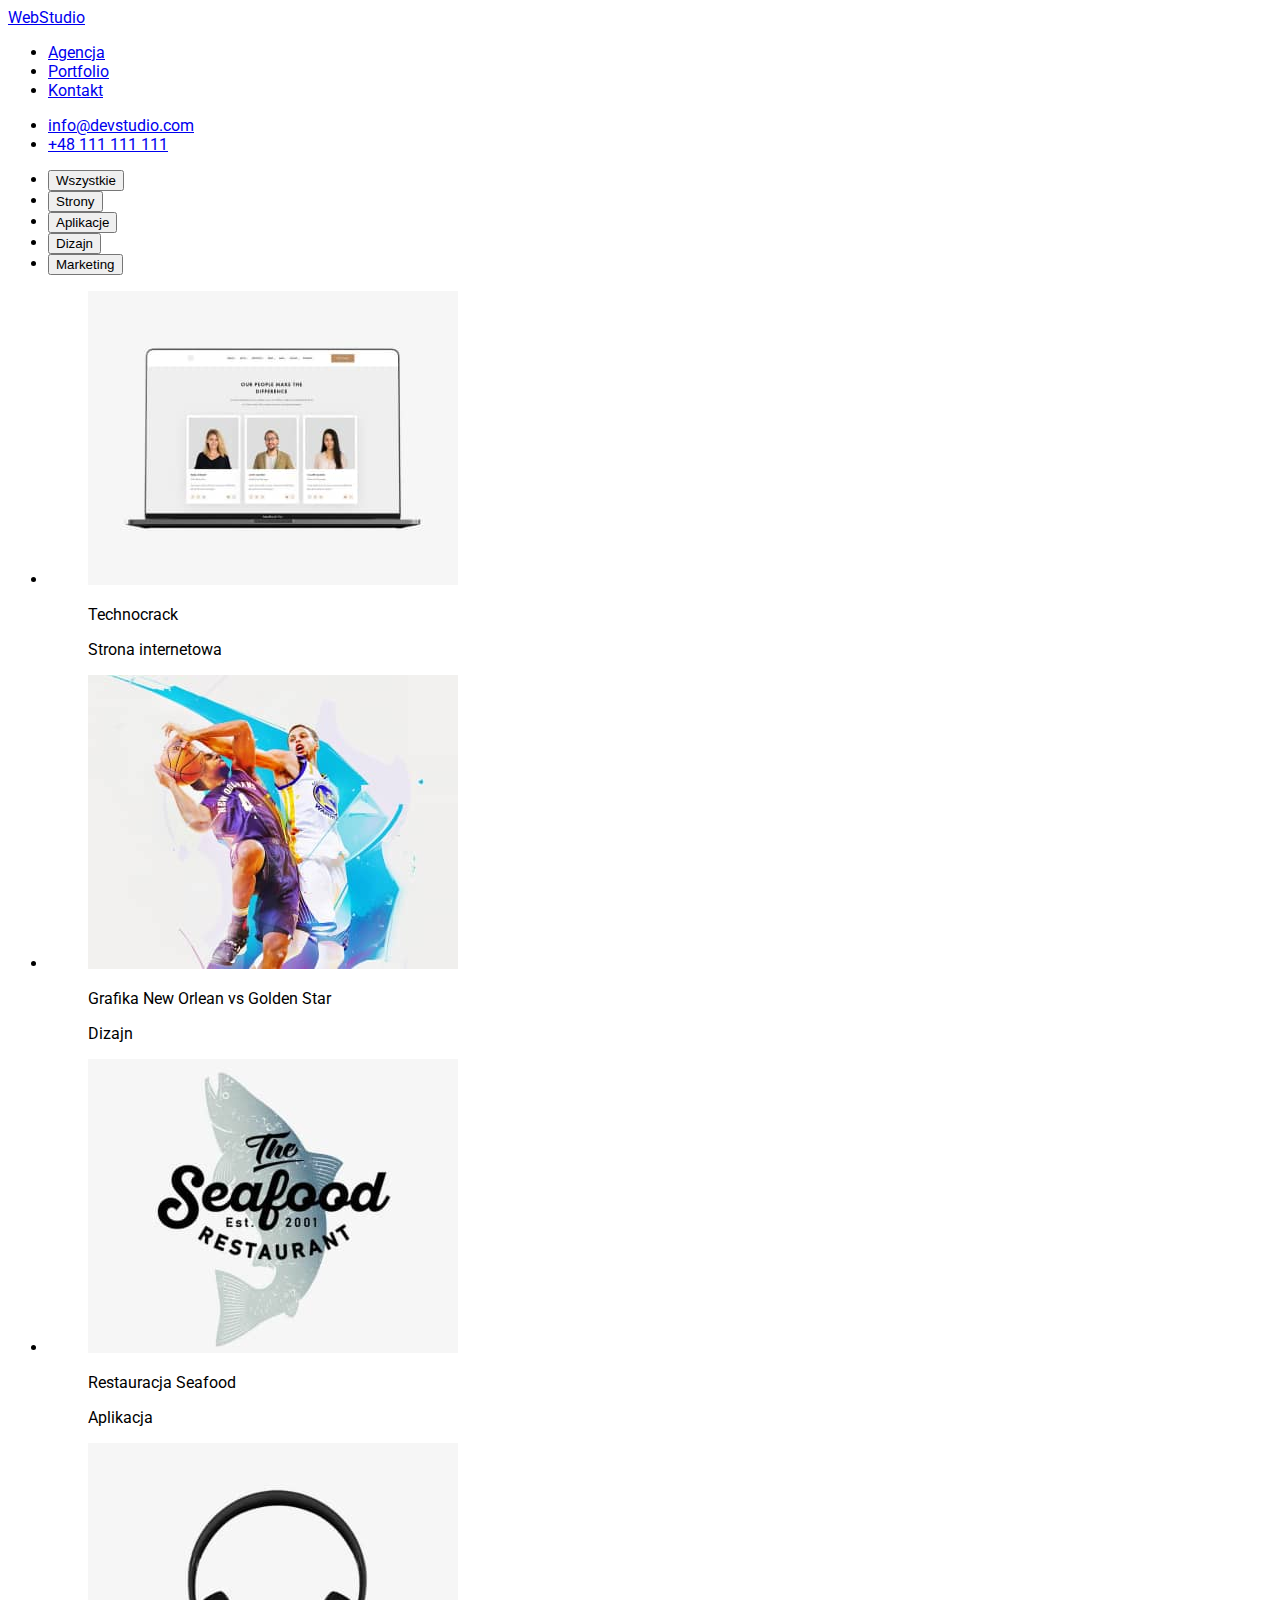
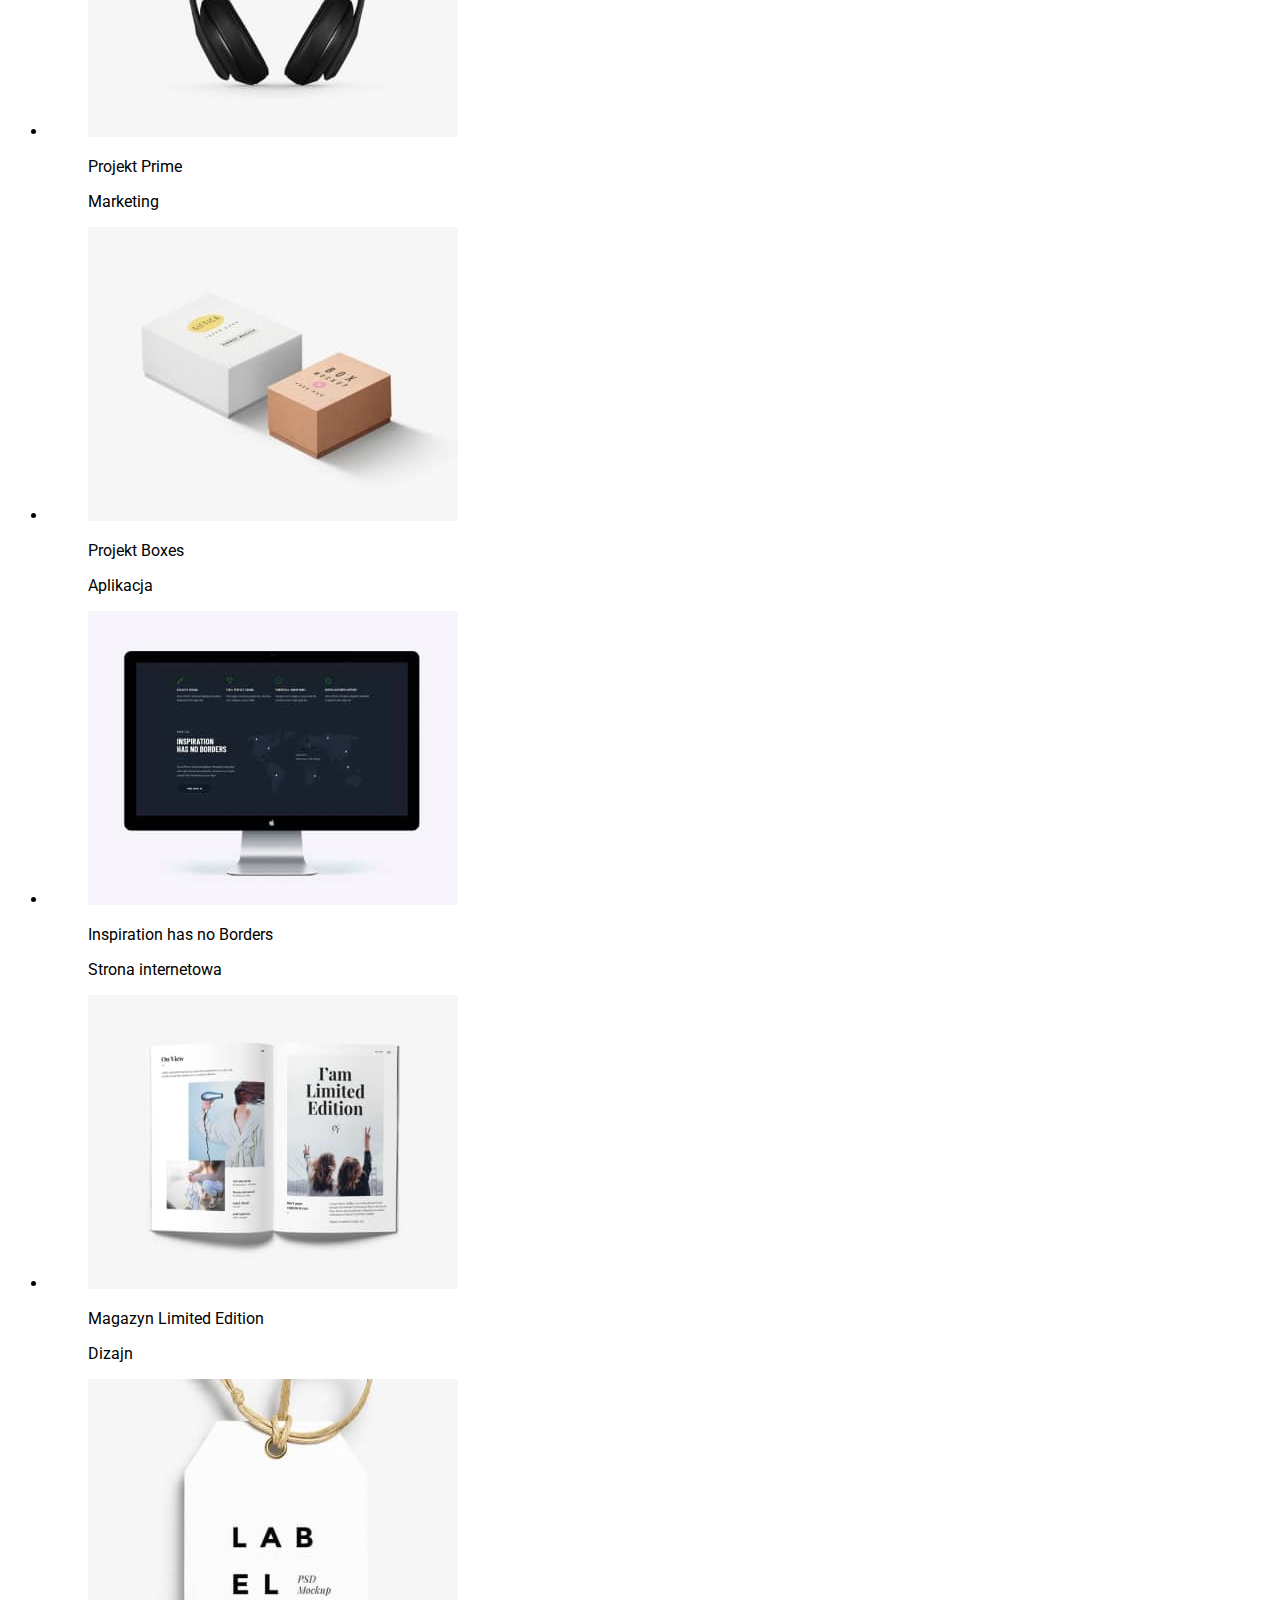
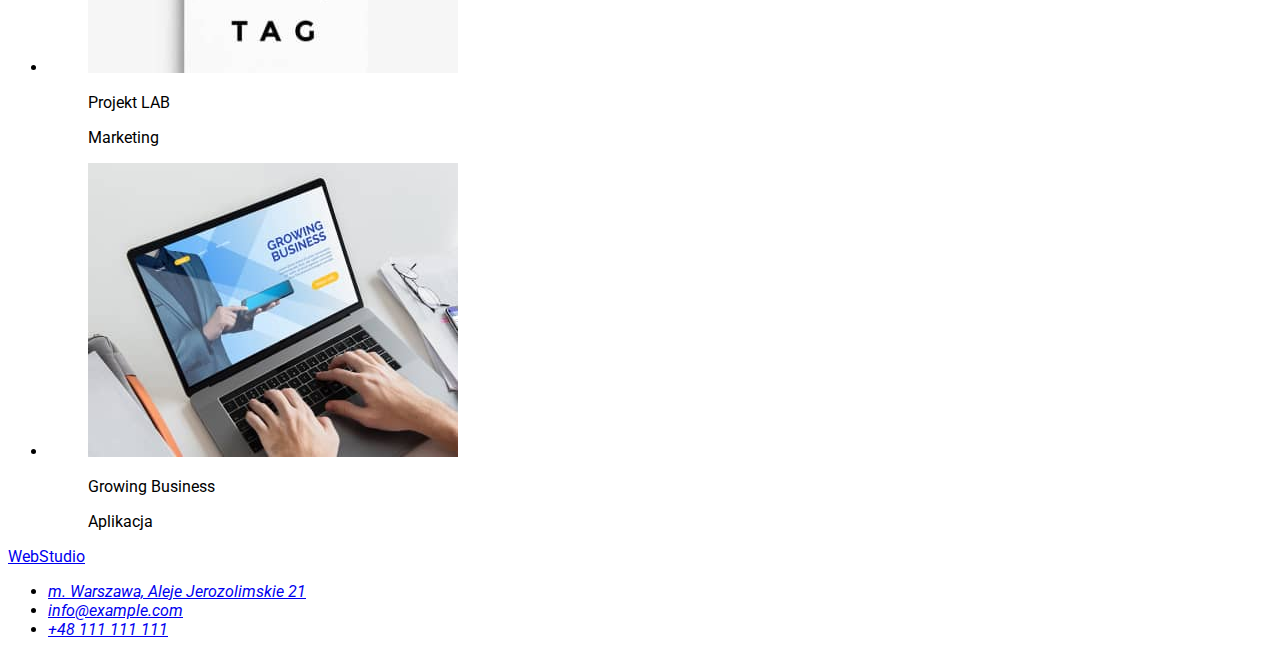
==== portfolio.html @ c9e055f7 "added captions for images" ====
<!DOCTYPE html>
<html lang="pl">
  <head>
    <meta charset="UTF-8" />
    <meta http-equiv="X-UA-Compatible" content="IE=edge" />
    <meta name="viewport" content="width=device-width, initial-scale=1.0" />
    <link
      href="https://fonts.googleapis.com/css2?family=Raleway:wght@700&family=Roboto:wght@400;500;700;900&display=swap"
      rel="stylesheet"
    />
    <style>
      body {
        font-family: "Roboto", sans-serif;
      }
    </style>
    <title>Portfolio</title>
    <link rel="stylesheet" href="/css/styles.css" />
  </head>

  <body>
    <header>
      <a href="./index.html"><span>Web</span>Studio</a>
      <nav>
        <ul>
          <li><a href="./index.html">Agencja</a></li>
          <li><a href="./portfolio.html">Portfolio</a></li>
          <li><a href="#">Kontakt</a></li>
        </ul>
      </nav>
      <ul>
        <li><a href="mailto:info@devstudio.com">info@devstudio.com</a></li>
        <li><a href="tel:+48111111111">+48 111 111 111</a></li>
      </ul>
    </header>

    <main>
      <div>
        <ul>
          <li><button type="button">Wszystkie</button></li>
          <li><button type="button">Strony</button></li>
          <li><button type="button">Aplikacje</button></li>
          <li><button type="button">Dizajn</button></li>
          <li><button type="button">Marketing</button></li>
        </ul>
      </div>
      <div>
        <ul>
          <li>
            <figure>
              <img
                src="/images/project1.jpg"
                alt="Ekran laptopa z trojgiem ludzi"
                width="370"
                height="294"
              />
              <figcaption>
                <p>Technocrack</p>
                <p>Strona internetowa</p>
              </figcaption>
            </figure>
          </li>
          <li>
            <figure>
              <img
                src="/images/project2.jpg"
                alt="Dwaj koszykarze podczas gry"
                width="370"
                height="294"
              />
              <figcaption>
                <p>Grafika New Orlean vs Golden Star</p>
                <p></p>
                <p>Dizajn</p>
              </figcaption>
            </figure>
          </li>
          <li>
            <figure>
              <img
                src="/images/project3.jpg"
                alt="Logo restauracji Seafood"
                width="370"
                height="294"
              />
              <figcaption>
                <p>Restauracja Seafood</p>
                <p>Aplikacja</p>
              </figcaption>
            </figure>
          </li>
          <li>
            <figure>
              <img
                src="/images/project4.jpg"
                alt="Słuchawki"
                width="370"
                height="294"
              />
              <figcaption>
                <p>Projekt Prime</p>
                <p>Marketing</p>
              </figcaption>
            </figure>
          </li>
          <li>
            <figure>
              <img
                src="/images/project5.jpg"
                alt="Dwa róźne pudełka obok siebie"
                width="370"
                height="294"
              />
              <figcaption>
                <p>Projekt Boxes</p>
                <p>Aplikacja</p>
              </figcaption>
            </figure>
          </li>
          <li>
            <figure>
              <img
                src="/images/project6.jpg"
                alt="Ekran komputera z obrazem świata"
                width="370"
                height="294"
              />
              <figcaption>
                <p>Inspiration has no Borders</p>
                <p>Strona internetowa</p>
              </figcaption>
            </figure>
          </li>
          <li>
            <figure>
              <img
                src="/images/project7.jpg"
                alt="Otwarty miesiecznik Limited Edition"
                width="370"
                height="294"
              />
              <figcaption>
                <p>Magazyn Limited Edition</p>
                <p>Dizajn</p>
              </figcaption>
            </figure>
          </li>
          <li>
            <figure>
              <img
                src="/images/project8.jpg"
                alt="Zawieszka Project Lab"
                width="370"
                height="294"
              />
              <figcaption>
                <p>Projekt LAB</p>
                <p>Marketing</p>
              </figcaption>
            </figure>
          </li>
          <li>
            <figure>
              <img
                src="/images/project9.jpg"
                alt="Ręce piszące na klawiaturze laptopa"
                width="370"
                height="294"
              />
              <figcaption>
                <p>Growing Business</p>
                <p>Aplikacja</p>
              </figcaption>
            </figure>
          </li>
        </ul>
      </div>
    </main>

    <footer>
      <a href="./index.html"><span>Web</span>Studio</a>
      <address>
        <ul>
          <li>
            <a href="https://goo.gl/maps/q3WPrfQFME7vEifA9"
              >m. Warszawa, Aleje Jerozolimskie 21</a
            >
          </li>
          <li><a href="mailto:info@example.com">info@example.com</a></li>
          <li><a href="tel:+48111111111">+48 111 111 111</a></li>
        </ul>
      </address>
    </footer>
  </body>
</html>
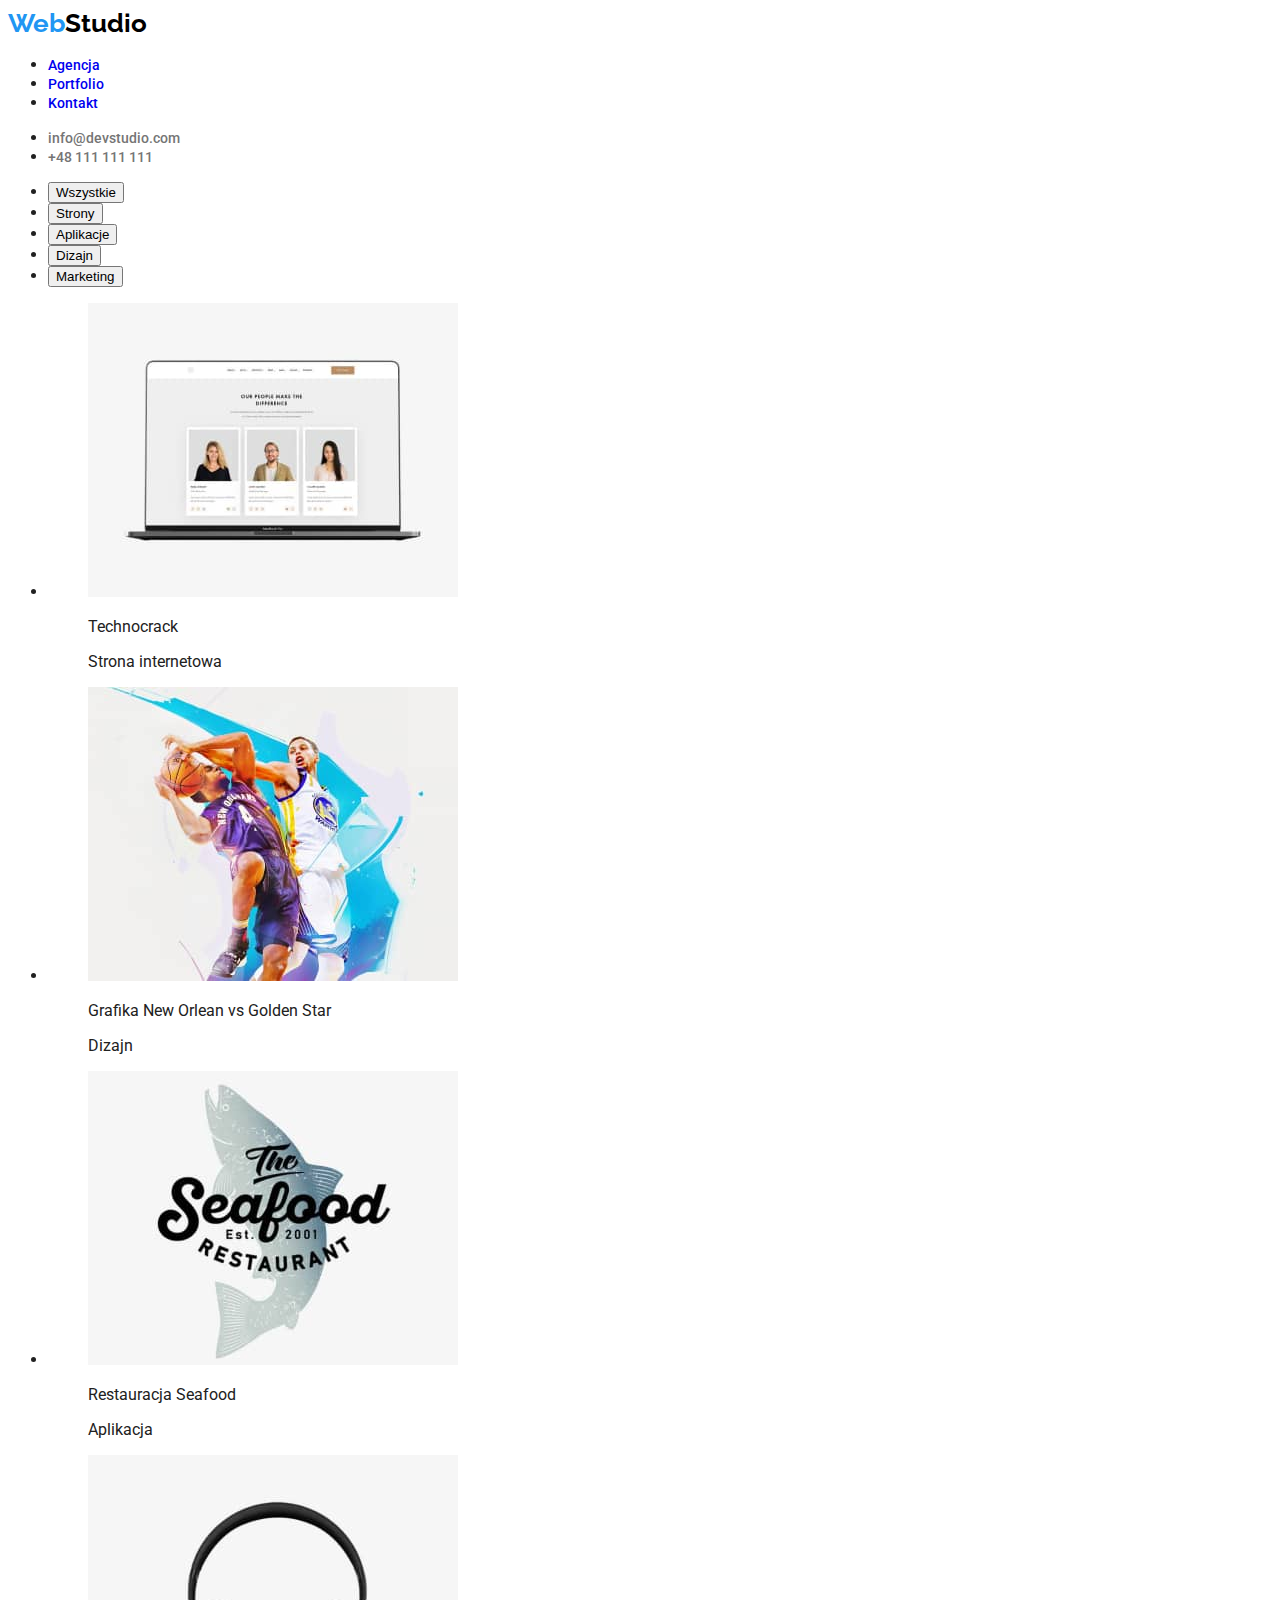
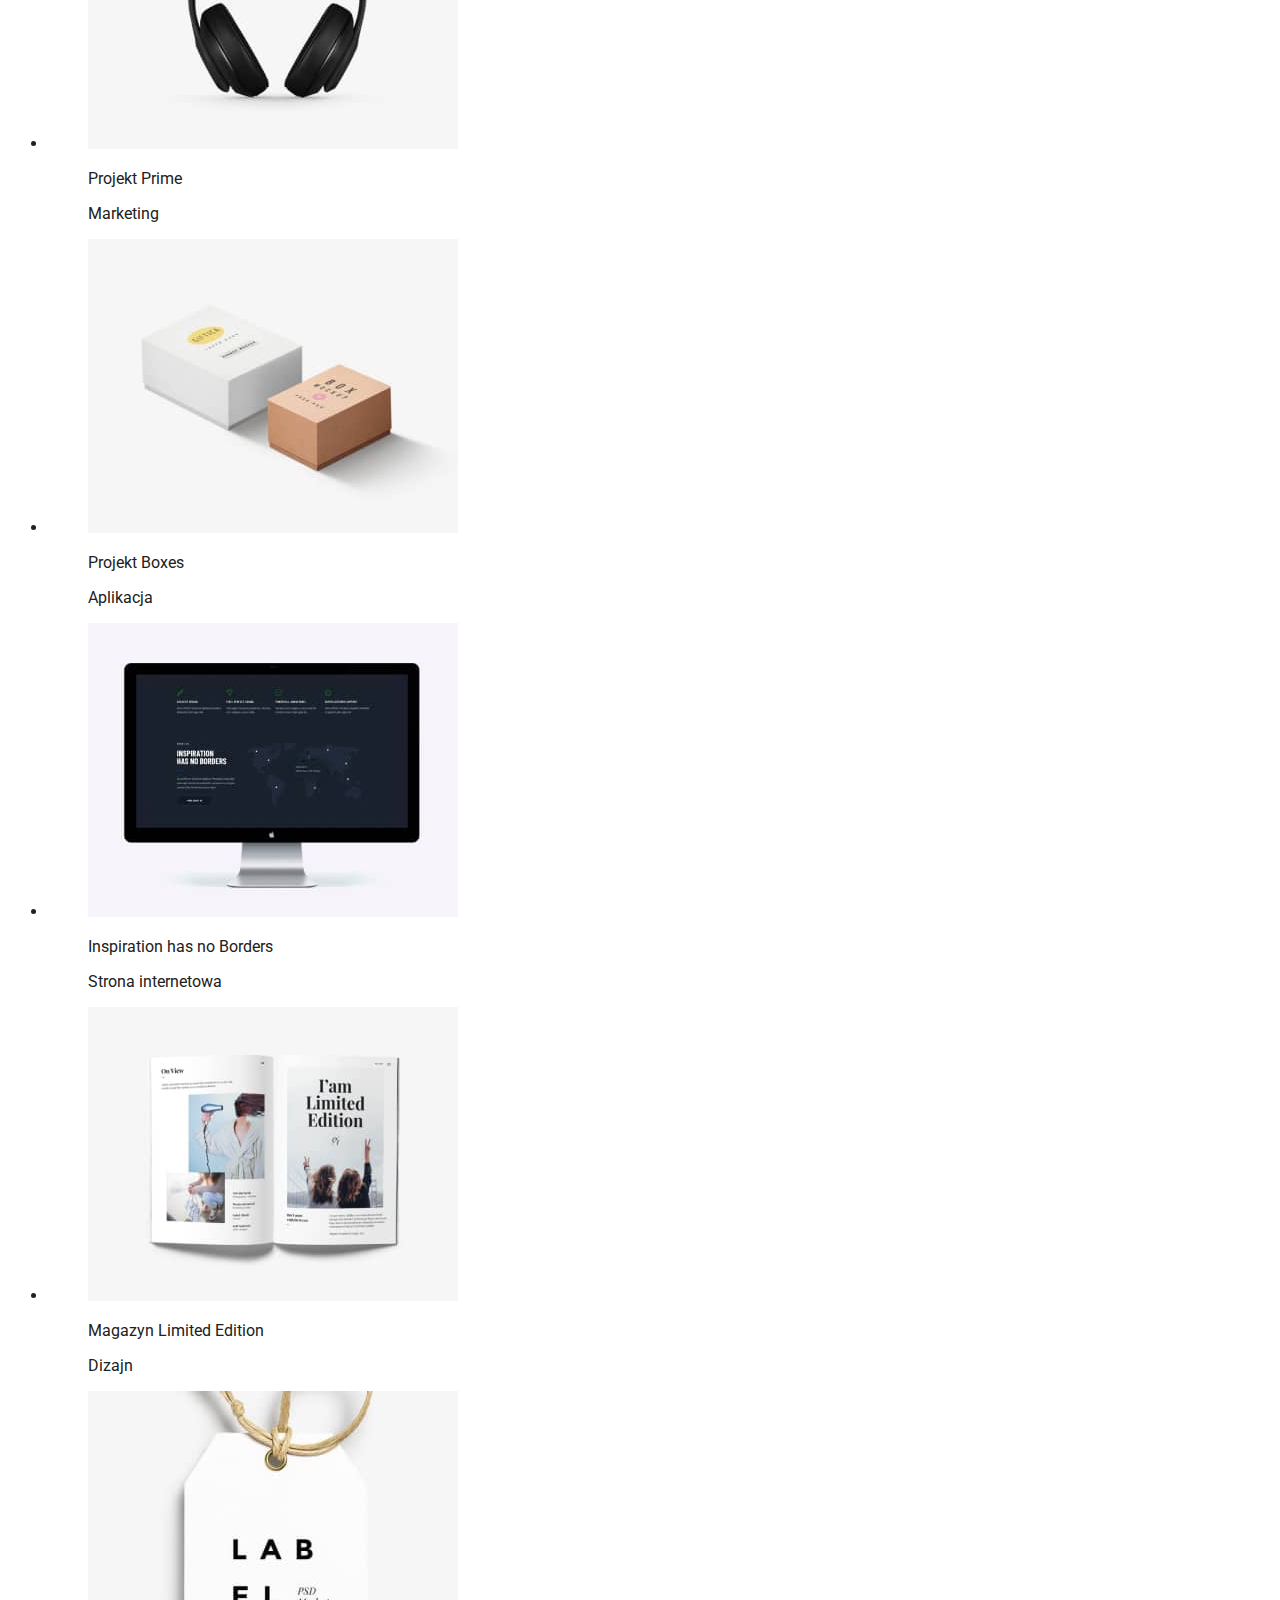
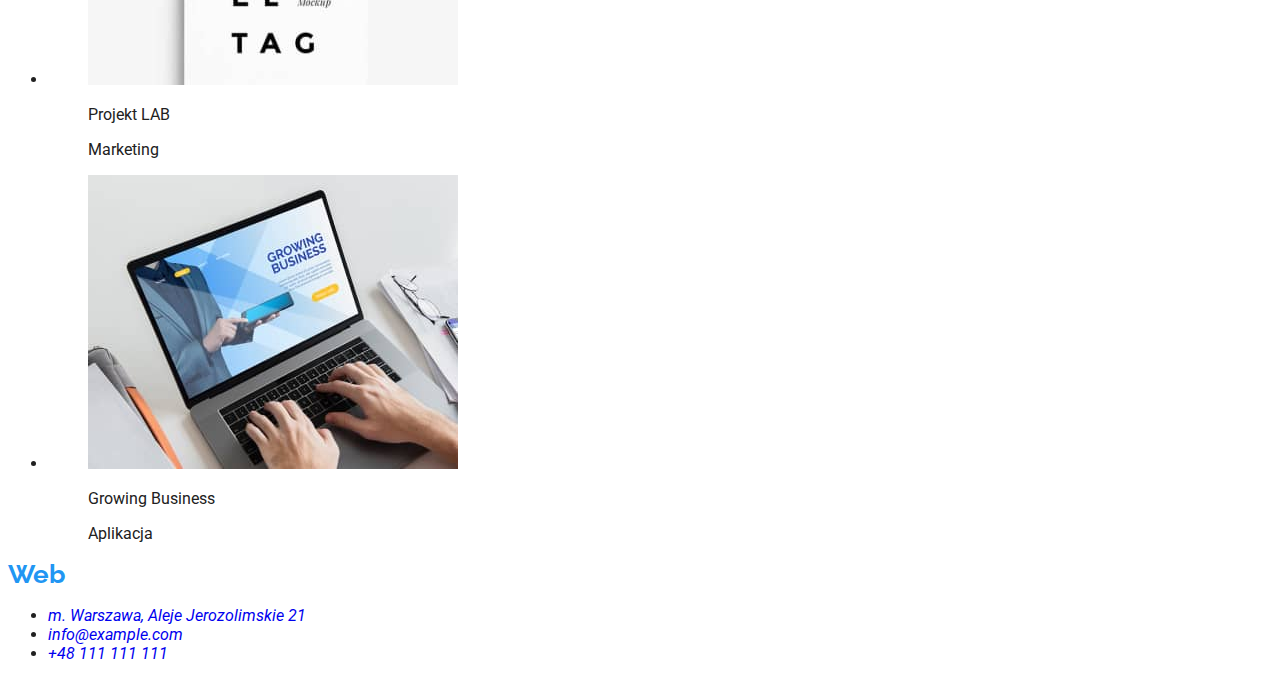
==== commit 133427c3: "added classes, font and color in head" ====
--- a/portfolio.html
+++ b/portfolio.html
@@ -11,6 +11,7 @@
     <style>
       body {
         font-family: "Roboto", sans-serif;
+        color: #212121;
       }
     </style>
     <title>Portfolio</title>
@@ -19,15 +20,18 @@
 
   <body>
     <header>
-      <a href="./index.html"><span>Web</span>Studio</a>
+      <a href="./index.html"
+        ><span class="logo-web-top">Web</span
+        ><span class="logo-studio-top">Studio</span></a
+      >
       <nav>
-        <ul>
+        <ul class="navigation-links">
           <li><a href="./index.html">Agencja</a></li>
           <li><a href="./portfolio.html">Portfolio</a></li>
           <li><a href="#">Kontakt</a></li>
         </ul>
       </nav>
-      <ul>
+      <ul class="contact">
         <li><a href="mailto:info@devstudio.com">info@devstudio.com</a></li>
         <li><a href="tel:+48111111111">+48 111 111 111</a></li>
       </ul>
@@ -53,7 +57,7 @@
                 width="370"
                 height="294"
               />
-              <figcaption>
+              <figcaption class="caption-projects">
                 <p>Technocrack</p>
                 <p>Strona internetowa</p>
               </figcaption>
@@ -67,9 +71,8 @@
                 width="370"
                 height="294"
               />
-              <figcaption>
+              <figcaption class="caption-projects">
                 <p>Grafika New Orlean vs Golden Star</p>
-                <p></p>
                 <p>Dizajn</p>
               </figcaption>
             </figure>
@@ -82,7 +85,7 @@
                 width="370"
                 height="294"
               />
-              <figcaption>
+              <figcaption class="caption-projects">
                 <p>Restauracja Seafood</p>
                 <p>Aplikacja</p>
               </figcaption>
@@ -96,7 +99,7 @@
                 width="370"
                 height="294"
               />
-              <figcaption>
+              <figcaption class="caption-projects">
                 <p>Projekt Prime</p>
                 <p>Marketing</p>
               </figcaption>
@@ -110,7 +113,7 @@
                 width="370"
                 height="294"
               />
-              <figcaption>
+              <figcaption class="caption-projects">
                 <p>Projekt Boxes</p>
                 <p>Aplikacja</p>
               </figcaption>
@@ -124,7 +127,7 @@
                 width="370"
                 height="294"
               />
-              <figcaption>
+              <figcaption class="caption-projects">
                 <p>Inspiration has no Borders</p>
                 <p>Strona internetowa</p>
               </figcaption>
@@ -138,7 +141,7 @@
                 width="370"
                 height="294"
               />
-              <figcaption>
+              <figcaption class="caption-projects">
                 <p>Magazyn Limited Edition</p>
                 <p>Dizajn</p>
               </figcaption>
@@ -152,7 +155,7 @@
                 width="370"
                 height="294"
               />
-              <figcaption>
+              <figcaption class="caption-projects">
                 <p>Projekt LAB</p>
                 <p>Marketing</p>
               </figcaption>
@@ -166,7 +169,7 @@
                 width="370"
                 height="294"
               />
-              <figcaption>
+              <figcaption class="caption-projects">
                 <p>Growing Business</p>
                 <p>Aplikacja</p>
               </figcaption>
@@ -177,7 +180,10 @@
     </main>
 
     <footer>
-      <a href="./index.html"><span>Web</span>Studio</a>
+      <a href="./index.html"
+        ><span class="logo-web-bottom">Web</span
+        ><span class="logo-studio-bottom">Studio</span></a
+      >
       <address>
         <ul>
           <li>
--- a/css/styles.css
+++ b/css/styles.css
@@ -0,0 +1,68 @@
+.logo-web-top {
+  color: #2196f3;
+  font-family: "Raleway";
+  font-size: 26px;
+  font-weight: 700;
+  line-height: 1.938rem;
+}
+.logo-studio-top {
+  color: #000000;
+  font-family: "Raleway";
+  font-size: 26px;
+  font-weight: 700;
+  line-height: 1.938rem;
+}
+.title-about {
+  font-size: 14px;
+  font-weight: 700;
+  line-height: 1rem;
+}
+.text-about {
+  color: #757575;
+  font-size: 14px;
+  line-height: 1.5rem;
+}
+.navigation-links a {
+  text-decoration: none;
+  font-size: 14px;
+  font-weight: 500;
+  line-height: 1rem;
+}
+
+.contact a {
+  color: #757575;
+  font-size: 14px;
+  font-weight: 500;
+  line-height: 1rem;
+}
+.title-main {
+  font-size: 44px;
+  font-weight: 900;
+  line-height: 3.75rem;
+}
+
+a:link {
+  text-decoration: none;
+}
+a:hover,
+a:focus,
+a:active {
+  color: #2196f3;
+}
+button[type="button"] {
+  cursor: pointer;
+}
+.logo-web-bottom {
+  color: #2196f3;
+  font-family: "Raleway";
+  font-size: 26px;
+  font-weight: 700;
+  line-height: 1.938rem;
+}
+.logo-studio-bottom {
+  color: #ffffff;
+  font-family: "Raleway";
+  font-size: 26px;
+  font-weight: 700;
+  line-height: 1.938rem;
+}
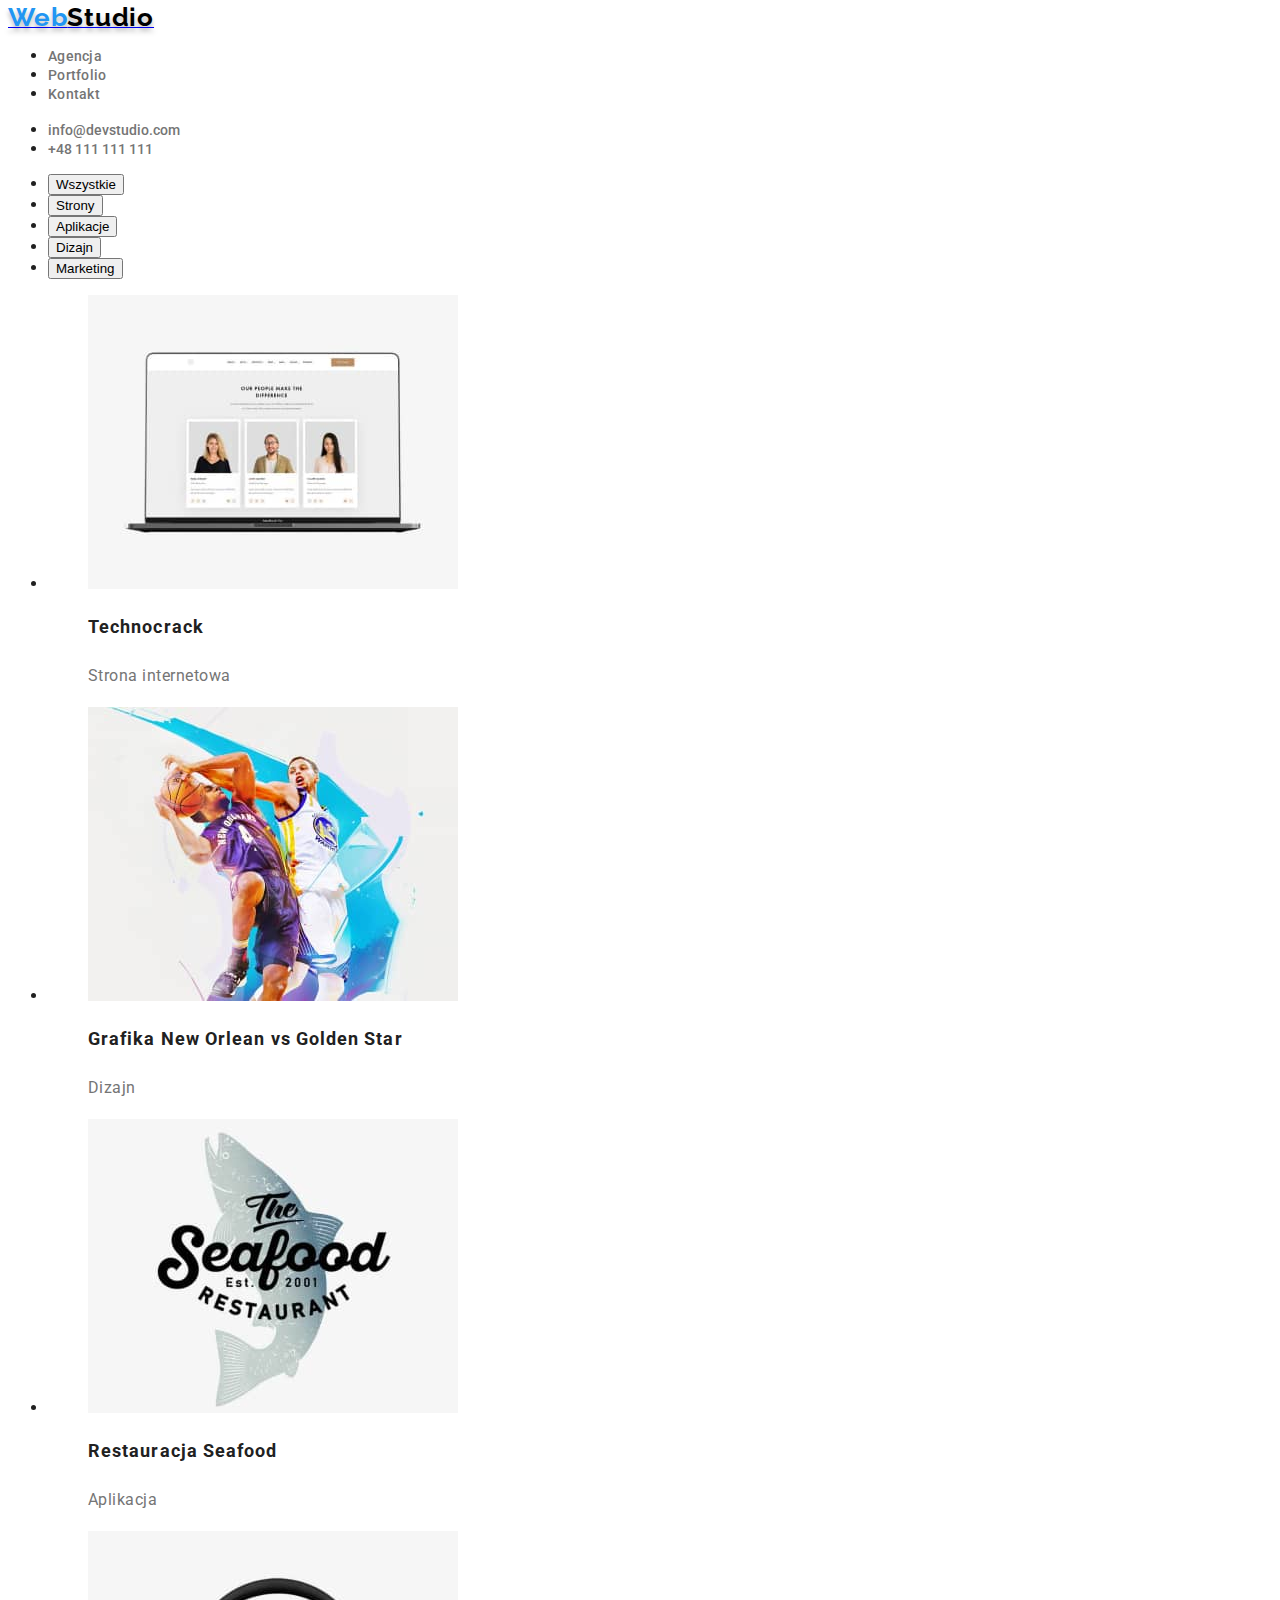
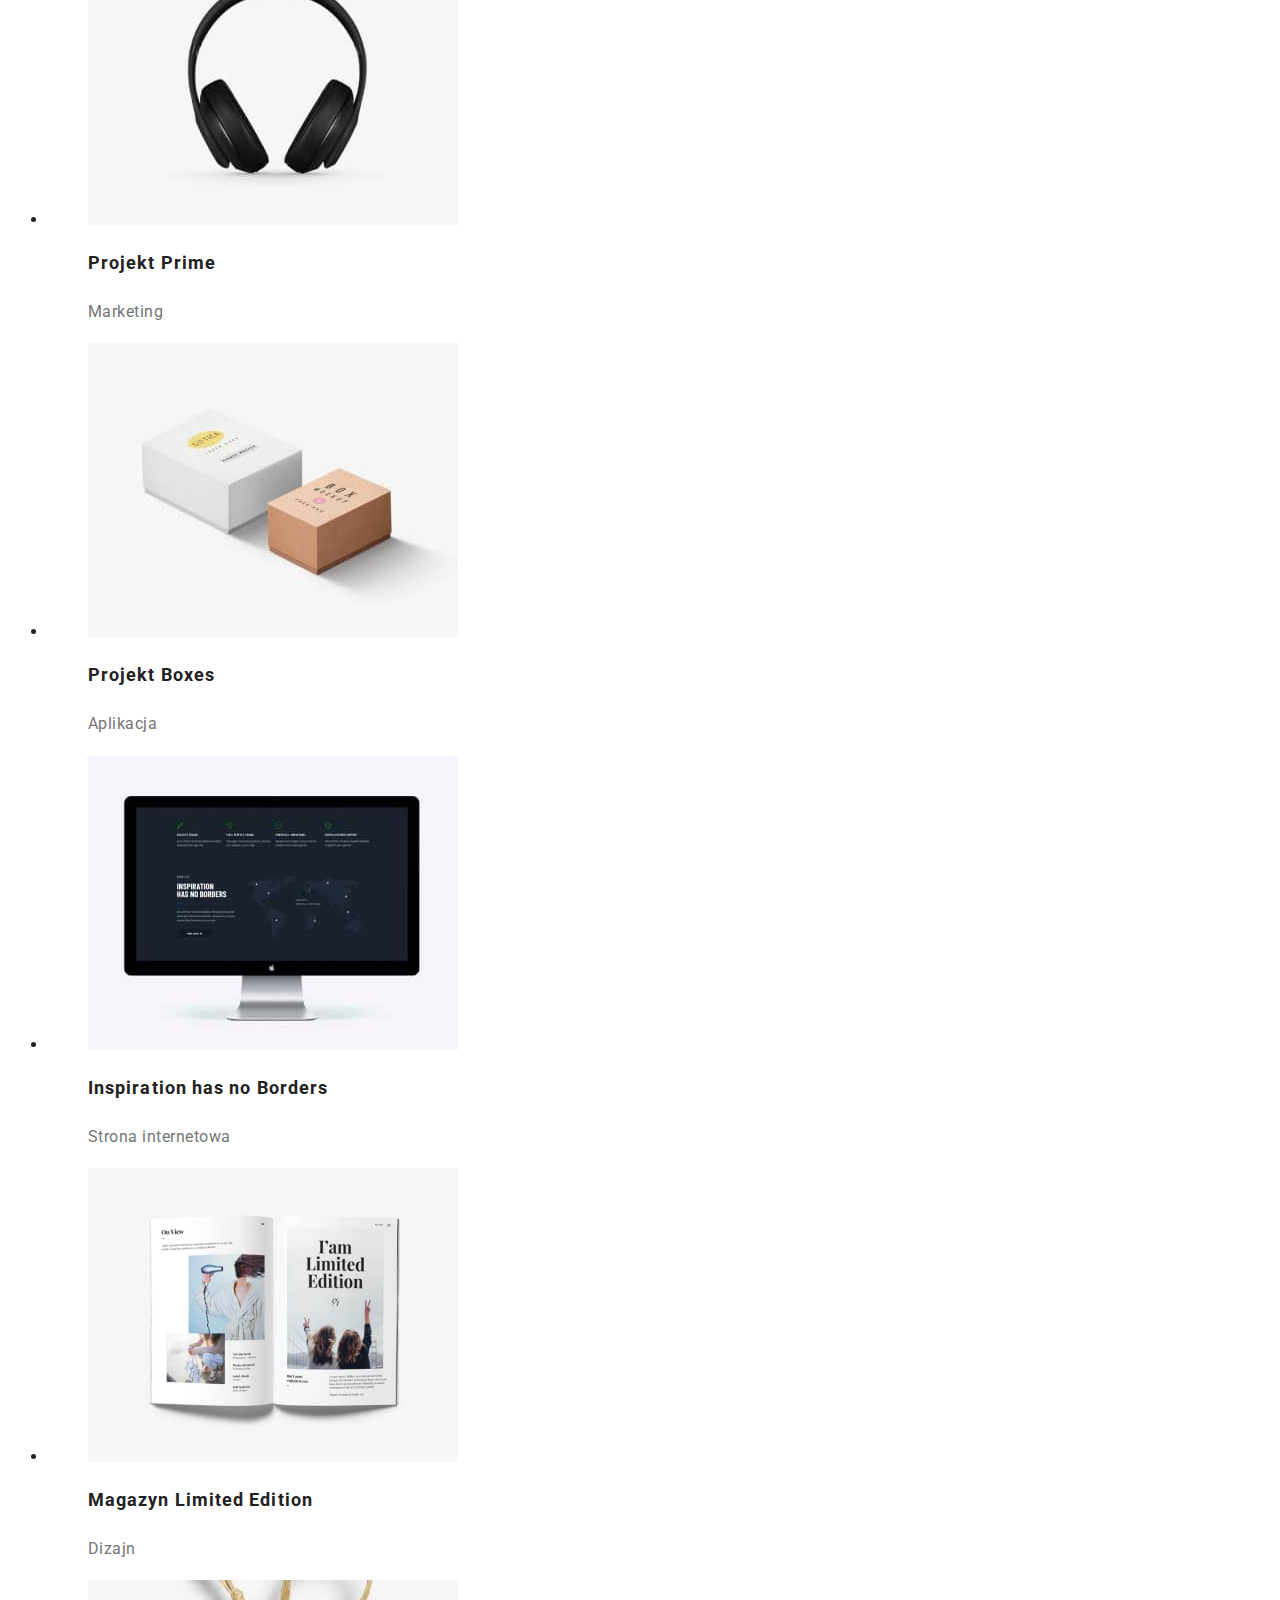
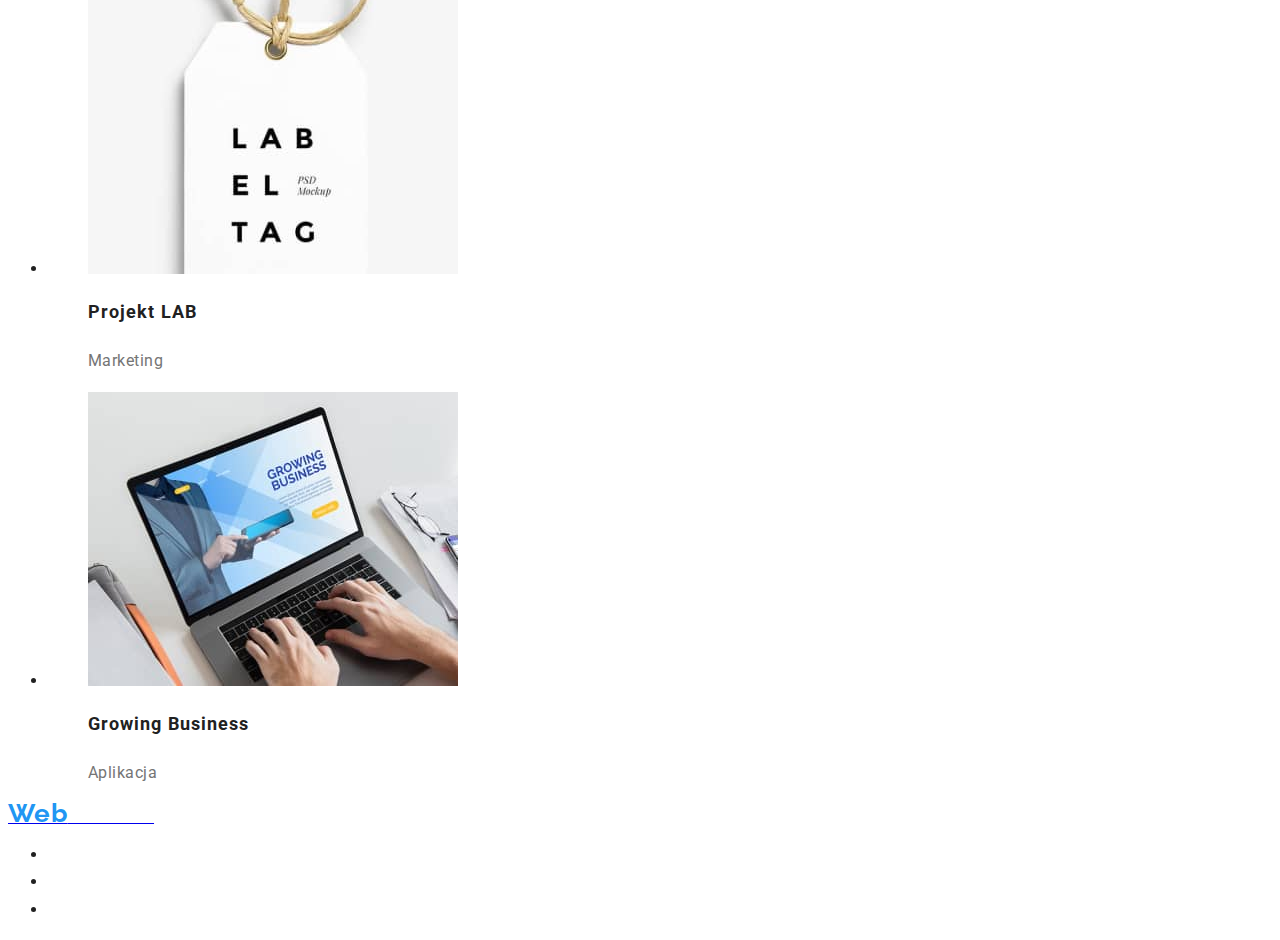
==== commit 83e6e3cd: "added and modified classes and styles" ====
--- a/portfolio.html
+++ b/portfolio.html
@@ -8,12 +8,6 @@
       href="https://fonts.googleapis.com/css2?family=Raleway:wght@700&family=Roboto:wght@400;500;700;900&display=swap"
       rel="stylesheet"
     />
-    <style>
-      body {
-        font-family: "Roboto", sans-serif;
-        color: #212121;
-      }
-    </style>
     <title>Portfolio</title>
     <link rel="stylesheet" href="/css/styles.css" />
   </head>
@@ -52,42 +46,42 @@
           <li>
             <figure>
               <img
-                src="/images/project1.jpg"
+                src="images/project1.jpg"
                 alt="Ekran laptopa z trojgiem ludzi"
                 width="370"
                 height="294"
               />
-              <figcaption class="caption-projects">
-                <p>Technocrack</p>
-                <p>Strona internetowa</p>
-              </figcaption>
-            </figure>
-          </li>
-          <li>
-            <figure>
-              <img
-                src="/images/project2.jpg"
+              <figcaption class="projects-caption">
+                <p class="upper-caption">Technocrack</p>
+                <p class="lower-caption">Strona internetowa</p>
+              </figcaption>
+            </figure>
+          </li>
+          <li>
+            <figure>
+              <img
+                src="images/project2.jpg"
                 alt="Dwaj koszykarze podczas gry"
                 width="370"
                 height="294"
               />
-              <figcaption class="caption-projects">
-                <p>Grafika New Orlean vs Golden Star</p>
-                <p>Dizajn</p>
-              </figcaption>
-            </figure>
-          </li>
-          <li>
-            <figure>
-              <img
-                src="/images/project3.jpg"
+              <figcaption class="projects-caption">
+                <p class="upper-caption">Grafika New Orlean vs Golden Star</p>
+                <p class="lower-caption">Dizajn</p>
+              </figcaption>
+            </figure>
+          </li>
+          <li>
+            <figure>
+              <img
+                src="images/project3.jpg"
                 alt="Logo restauracji Seafood"
                 width="370"
                 height="294"
               />
-              <figcaption class="caption-projects">
-                <p>Restauracja Seafood</p>
-                <p>Aplikacja</p>
+              <figcaption class="projects-caption">
+                <p class="upper-caption">Restauracja Seafood</p>
+                <p class="lower-caption">Aplikacja</p>
               </figcaption>
             </figure>
           </li>
@@ -99,9 +93,9 @@
                 width="370"
                 height="294"
               />
-              <figcaption class="caption-projects">
-                <p>Projekt Prime</p>
-                <p>Marketing</p>
+              <figcaption class="projects-caption">
+                <p class="upper-caption">Projekt Prime</p>
+                <p class="lower-caption">Marketing</p>
               </figcaption>
             </figure>
           </li>
@@ -113,9 +107,9 @@
                 width="370"
                 height="294"
               />
-              <figcaption class="caption-projects">
-                <p>Projekt Boxes</p>
-                <p>Aplikacja</p>
+              <figcaption class="projects-caption">
+                <p class="upper-caption">Projekt Boxes</p>
+                <p class="lower-caption">Aplikacja</p>
               </figcaption>
             </figure>
           </li>
@@ -127,9 +121,9 @@
                 width="370"
                 height="294"
               />
-              <figcaption class="caption-projects">
-                <p>Inspiration has no Borders</p>
-                <p>Strona internetowa</p>
+              <figcaption class="projects-caption">
+                <p class="upper-caption">Inspiration has no Borders</p>
+                <p class="lower-caption">Strona internetowa</p>
               </figcaption>
             </figure>
           </li>
@@ -141,9 +135,9 @@
                 width="370"
                 height="294"
               />
-              <figcaption class="caption-projects">
-                <p>Magazyn Limited Edition</p>
-                <p>Dizajn</p>
+              <figcaption class="projects-caption">
+                <p class="upper-caption">Magazyn Limited Edition</p>
+                <p class="lower-caption">Dizajn</p>
               </figcaption>
             </figure>
           </li>
@@ -155,9 +149,9 @@
                 width="370"
                 height="294"
               />
-              <figcaption class="caption-projects">
-                <p>Projekt LAB</p>
-                <p>Marketing</p>
+              <figcaption class="projects-caption">
+                <p class="upper-caption">Projekt LAB</p>
+                <p class="lower-caption">Marketing</p>
               </figcaption>
             </figure>
           </li>
@@ -169,9 +163,9 @@
                 width="370"
                 height="294"
               />
-              <figcaption class="caption-projects">
-                <p>Growing Business</p>
-                <p>Aplikacja</p>
+              <figcaption class="projects-caption">
+                <p class="upper-caption">Growing Business</p>
+                <p class="lower-caption">Aplikacja</p>
               </figcaption>
             </figure>
           </li>
@@ -185,14 +179,20 @@
         ><span class="logo-studio-bottom">Studio</span></a
       >
       <address>
-        <ul>
-          <li>
-            <a href="https://goo.gl/maps/q3WPrfQFME7vEifA9"
+        <ul class="footer-address">
+          <li>
+            <a class="site" href="https://goo.gl/maps/q3WPrfQFME7vEifA9"
               >m. Warszawa, Aleje Jerozolimskie 21</a
             >
           </li>
-          <li><a href="mailto:info@example.com">info@example.com</a></li>
-          <li><a href="tel:+48111111111">+48 111 111 111</a></li>
+          <li>
+            <a class="contact" href="mailto:info@example.com"
+              >info@example.com</a
+            >
+          </li>
+          <li>
+            <a class="contact" href="tel:+48111111111">+48 111 111 111</a>
+          </li>
         </ul>
       </address>
     </footer>
--- a/css/styles.css
+++ b/css/styles.css
@@ -1,68 +1,159 @@
-.logo-web-top {
-  color: #2196f3;
+:root {
+  --text-color: #757575;
+  --selection-color: #2196f3;
+  --main-white: #ffffff;
+  --logo-black: #000000;
+  --bodytext-color: #212121;
+}
+
+body {
+  font-family: "Roboto", sans-serif;
+  color: var(--bodytext-color);
+}
+
+.logo-web-top,
+.logo-studio-top {
   font-family: "Raleway";
   font-size: 26px;
   font-weight: 700;
-  line-height: 1.938rem;
+  line-height: 1.19rem;
+  letter-spacing: 0.03em;
+  text-shadow: 0px 4px 4px rgba(0, 0, 0, 0.25);
 }
+
 .logo-studio-top {
-  color: #000000;
-  font-family: "Raleway";
-  font-size: 26px;
-  font-weight: 700;
-  line-height: 1.938rem;
+  color: var(--logo-black);
 }
+
+.logo-web-top {
+  color: var(--selection-color);
+}
+
 .title-about {
   font-size: 14px;
   font-weight: 700;
-  line-height: 1rem;
+  line-height: 1.14rem;
+  letter-spacing: 0.03em;
 }
+
 .text-about {
-  color: #757575;
+  color: var(--text-color);
   font-size: 14px;
-  line-height: 1.5rem;
+  line-height: 1.71rem;
+  letter-spacing: 0.03em;
 }
+
 .navigation-links a {
+  color: var(--text-color);
   text-decoration: none;
   font-size: 14px;
   font-weight: 500;
-  line-height: 1rem;
+  line-height: 1.14rem;
+  letter-spacing: 0.02em;
 }
 
 .contact a {
-  color: #757575;
+  text-decoration: none;
+  color: var(--text-color);
   font-size: 14px;
   font-weight: 500;
-  line-height: 1rem;
+  line-height: 1.14rem;
+  letter-spacing: 0.02;
 }
+
 .title-main {
+  color: var(--main-white);
   font-size: 44px;
   font-weight: 900;
-  line-height: 3.75rem;
+  line-height: 1.5rem;
+  letter-spacing: 0.6;
 }
 
-a:link {
+.title-main button[type="button"] {
+  color: var(--main-white);
+  font-weight: 700;
+  line-height: 1.88rem;
+  letter-spacing: 0.06em;
+}
+
+.image-section .image-title {
+  font-size: 36px;
+  font-weight: 700;
+  line-height: 1.16rem;
+  letter-spacing: 0.03em;
+}
+
+.teamcard-section .teamcard-title {
+  font-size: 36px;
+  font-weight: 700;
+  line-height: 1.16;
+  letter-spacing: 0.03;
+}
+
+.team-caption .upper-caption {
+  font-weight: 500;
+  line-height: 1.19rem;
+  letter-spacing: 0.03em;
+}
+
+.team-caption .lower-caption {
+  color: var(--text-color);
+  line-height: 1.19rem;
+  letter-spacing: 0.03em;
+}
+
+.projects-caption .upper-caption {
+  font-size: 18px;
+  font-weight: 700;
+  line-height: 2rem;
+  letter-spacing: 0.06em;
+}
+
+.projects-caption .lower-caption {
+  color: var(--text-color);
+  line-height: 1.88rem;
+  letter-spacing: 0.03em;
+}
+
+.footer-address .site {
   text-decoration: none;
+  color: var(--main-white);
+  font-size: 14px;
+  line-height: 1.71rem;
+  letter-spacing: 0.03em;
 }
+
+.footer-address .contact {
+  text-decoration: none;
+  color: rgba(255, 255, 255, 0.6);
+  font-size: 14px;
+  line-height: 1.71rem;
+}
+
+button:hover {
+  color: var(--main-white);
+  background: var(--selection-color);
+}
+
 a:hover,
 a:focus,
 a:active {
-  color: #2196f3;
+  color: var(--selection-color);
 }
 button[type="button"] {
   cursor: pointer;
 }
-.logo-web-bottom {
-  color: #2196f3;
+.logo-web-bottom,
+.logo-studio-bottom {
   font-family: "Raleway";
   font-size: 26px;
   font-weight: 700;
-  line-height: 1.938rem;
+  line-height: 1.19rem;
+  letter-spacing: 0.03em;
+}
+.logo-web-bottom {
+  color: var(--selection-color);
 }
 .logo-studio-bottom {
-  color: #ffffff;
-  font-family: "Raleway";
-  font-size: 26px;
-  font-weight: 700;
-  line-height: 1.938rem;
+  color: var(--main-white);
 }
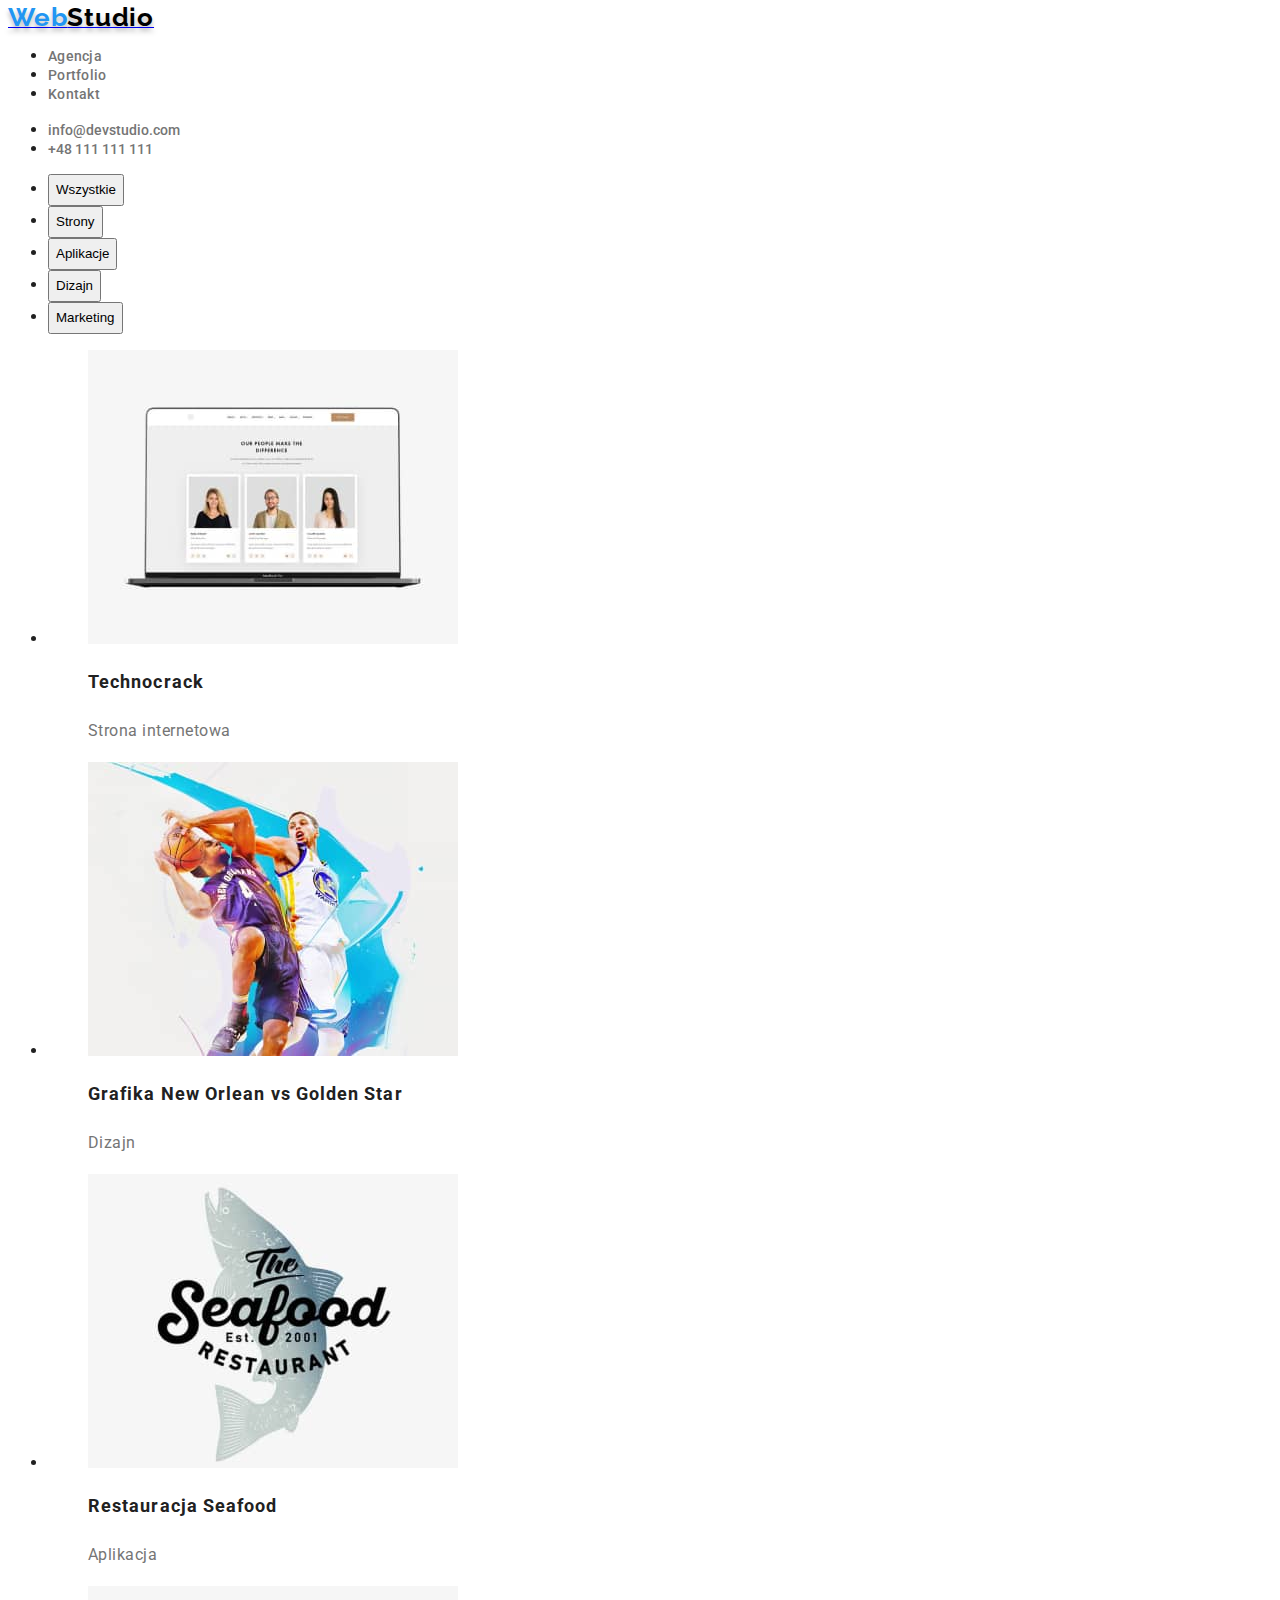
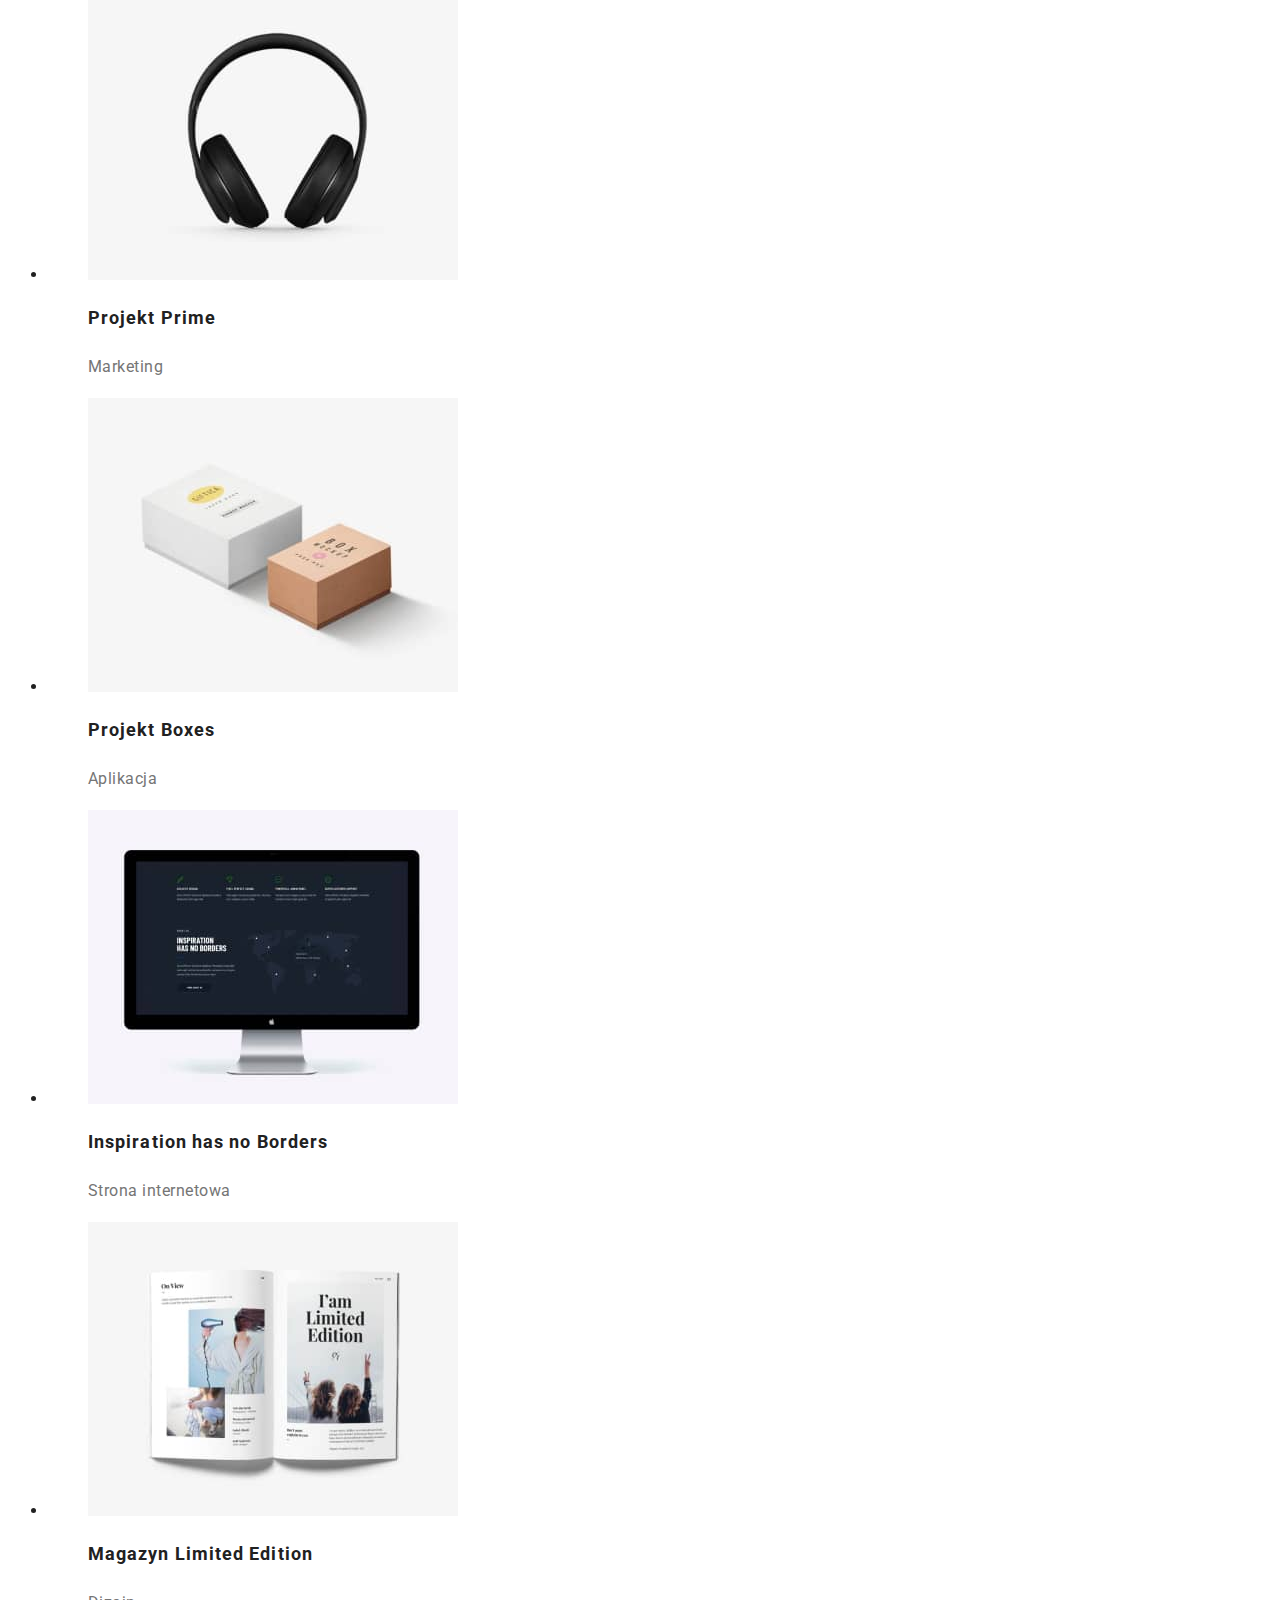
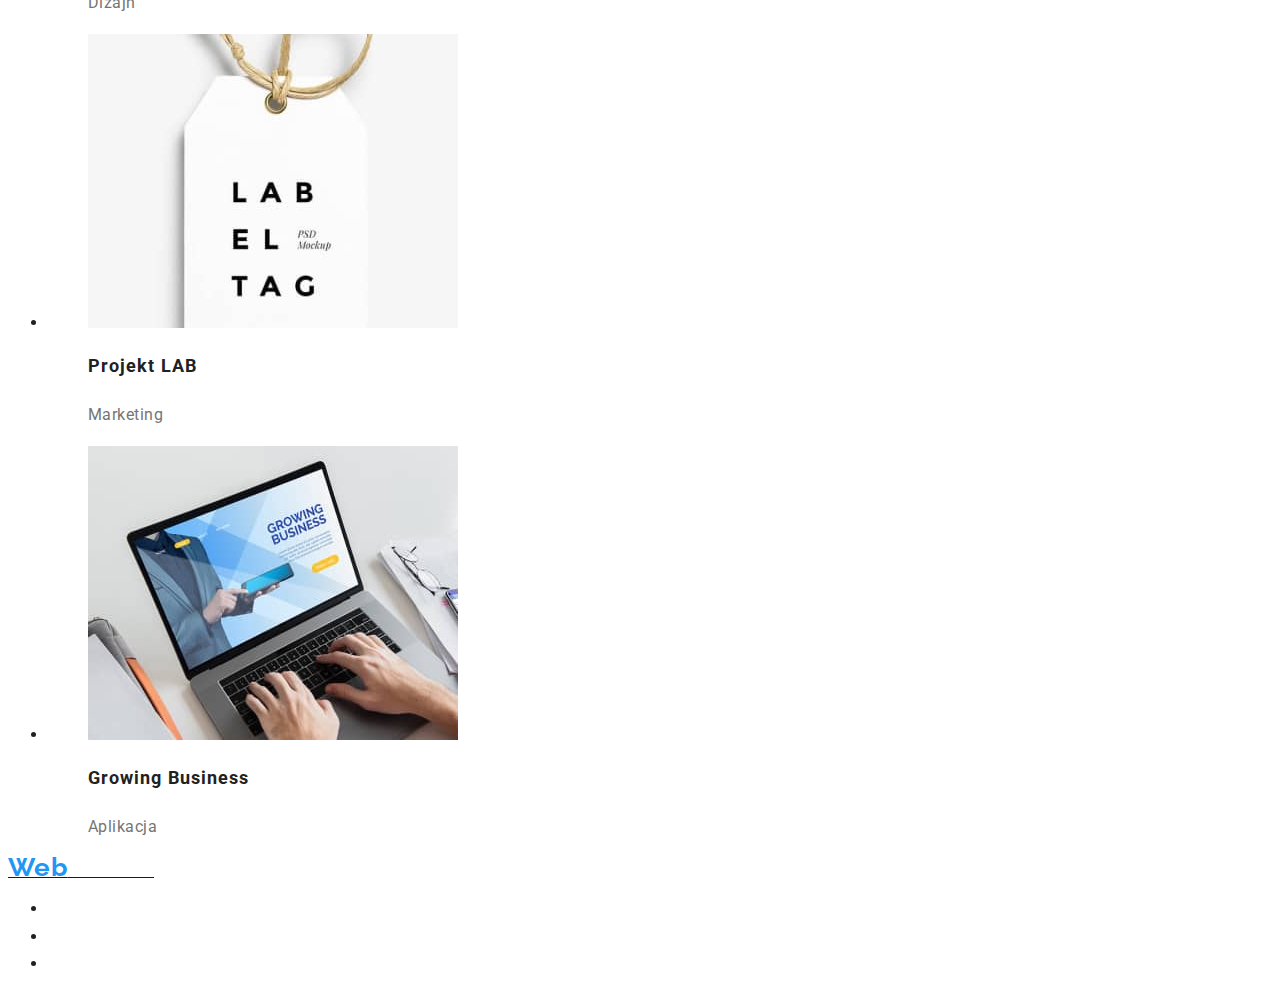
==== commit 45811410: "added changes in buttons" ====
--- a/portfolio.html
+++ b/portfolio.html
@@ -9,7 +9,7 @@
       rel="stylesheet"
     />
     <title>Portfolio</title>
-    <link rel="stylesheet" href="/css/styles.css" />
+    <link rel="stylesheet" href="css/styles.css" />
   </head>
 
   <body>
@@ -33,7 +33,7 @@
 
     <main>
       <div>
-        <ul>
+        <ul class="filters">
           <li><button type="button">Wszystkie</button></li>
           <li><button type="button">Strony</button></li>
           <li><button type="button">Aplikacje</button></li>
@@ -88,7 +88,7 @@
           <li>
             <figure>
               <img
-                src="/images/project4.jpg"
+                src="images/project4.jpg"
                 alt="Słuchawki"
                 width="370"
                 height="294"
@@ -102,7 +102,7 @@
           <li>
             <figure>
               <img
-                src="/images/project5.jpg"
+                src="images/project5.jpg"
                 alt="Dwa róźne pudełka obok siebie"
                 width="370"
                 height="294"
@@ -116,7 +116,7 @@
           <li>
             <figure>
               <img
-                src="/images/project6.jpg"
+                src="images/project6.jpg"
                 alt="Ekran komputera z obrazem świata"
                 width="370"
                 height="294"
@@ -130,7 +130,7 @@
           <li>
             <figure>
               <img
-                src="/images/project7.jpg"
+                src="images/project7.jpg"
                 alt="Otwarty miesiecznik Limited Edition"
                 width="370"
                 height="294"
@@ -144,7 +144,7 @@
           <li>
             <figure>
               <img
-                src="/images/project8.jpg"
+                src="images/project8.jpg"
                 alt="Zawieszka Project Lab"
                 width="370"
                 height="294"
@@ -158,7 +158,7 @@
           <li>
             <figure>
               <img
-                src="/images/project9.jpg"
+                src="images/project9.jpg"
                 alt="Ręce piszące na klawiaturze laptopa"
                 width="370"
                 height="294"
--- a/css/styles.css
+++ b/css/styles.css
@@ -51,6 +51,11 @@
   line-height: 1.14rem;
   letter-spacing: 0.02em;
 }
+.navigation-links a:hover,
+.navigation-links a:focus,
+.navigation-links a:active {
+  color: var(--selection-color);
+}
 
 .contact a {
   text-decoration: none;
@@ -59,6 +64,11 @@
   font-weight: 500;
   line-height: 1.14rem;
   letter-spacing: 0.02;
+}
+.contact a:hover,
+.contact a:focus,
+.contact a:active {
+  color: var(--selection-color);
 }
 
 .title-main {
@@ -69,7 +79,7 @@
   letter-spacing: 0.6;
 }
 
-.title-main button[type="button"] {
+.title-main + button[type="button"] {
   color: var(--main-white);
   font-weight: 700;
   line-height: 1.88rem;
@@ -86,10 +96,14 @@
 .teamcard-section .teamcard-title {
   font-size: 36px;
   font-weight: 700;
-  line-height: 1.16;
+  line-height: 1.16rem;
   letter-spacing: 0.03;
 }
-
+.filters button {
+  font-weight: 500;
+  line-height: 1.62rem;
+  letter-spacing: 0.03;
+}
 .team-caption .upper-caption {
   font-weight: 500;
   line-height: 1.19rem;
@@ -122,27 +136,33 @@
   line-height: 1.71rem;
   letter-spacing: 0.03em;
 }
-
+.footer-address .site:hover,
+.footer-address .site:focus,
+.footer-address .site:active {
+  color: var(--selection-color);
+}
 .footer-address .contact {
   text-decoration: none;
   color: rgba(255, 255, 255, 0.6);
   font-size: 14px;
   line-height: 1.71rem;
 }
+.footer-address .contact:hover,
+.footer-address .contact:focus,
+.footer-address .contact:active {
+  color: var(--selection-color);
+}
 
-button:hover {
+button[type="button"] {
+  cursor: pointer;
+}
+button[type="button"]:hover,
+button[type="button"]:focus,
+button[type="button"]:active {
   color: var(--main-white);
   background: var(--selection-color);
 }
 
-a:hover,
-a:focus,
-a:active {
-  color: var(--selection-color);
-}
-button[type="button"] {
-  cursor: pointer;
-}
 .logo-web-bottom,
 .logo-studio-bottom {
   font-family: "Raleway";
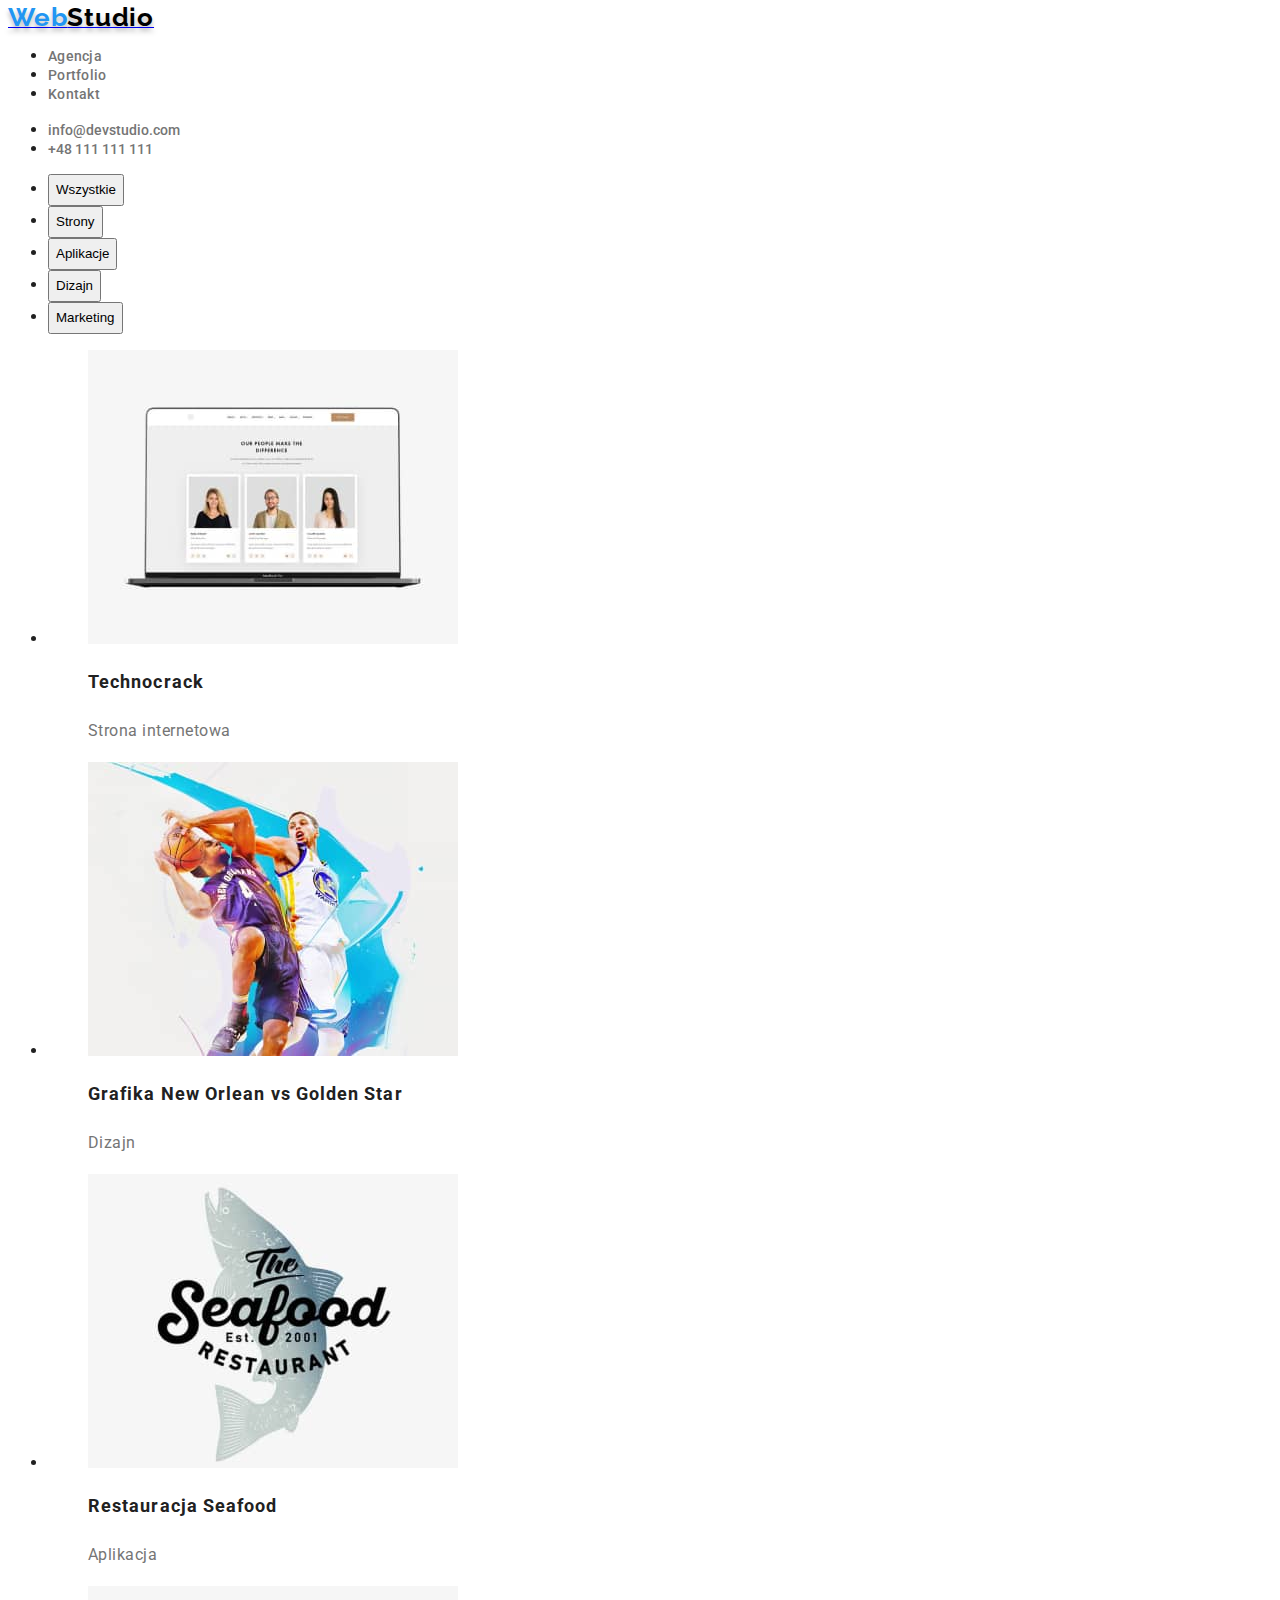
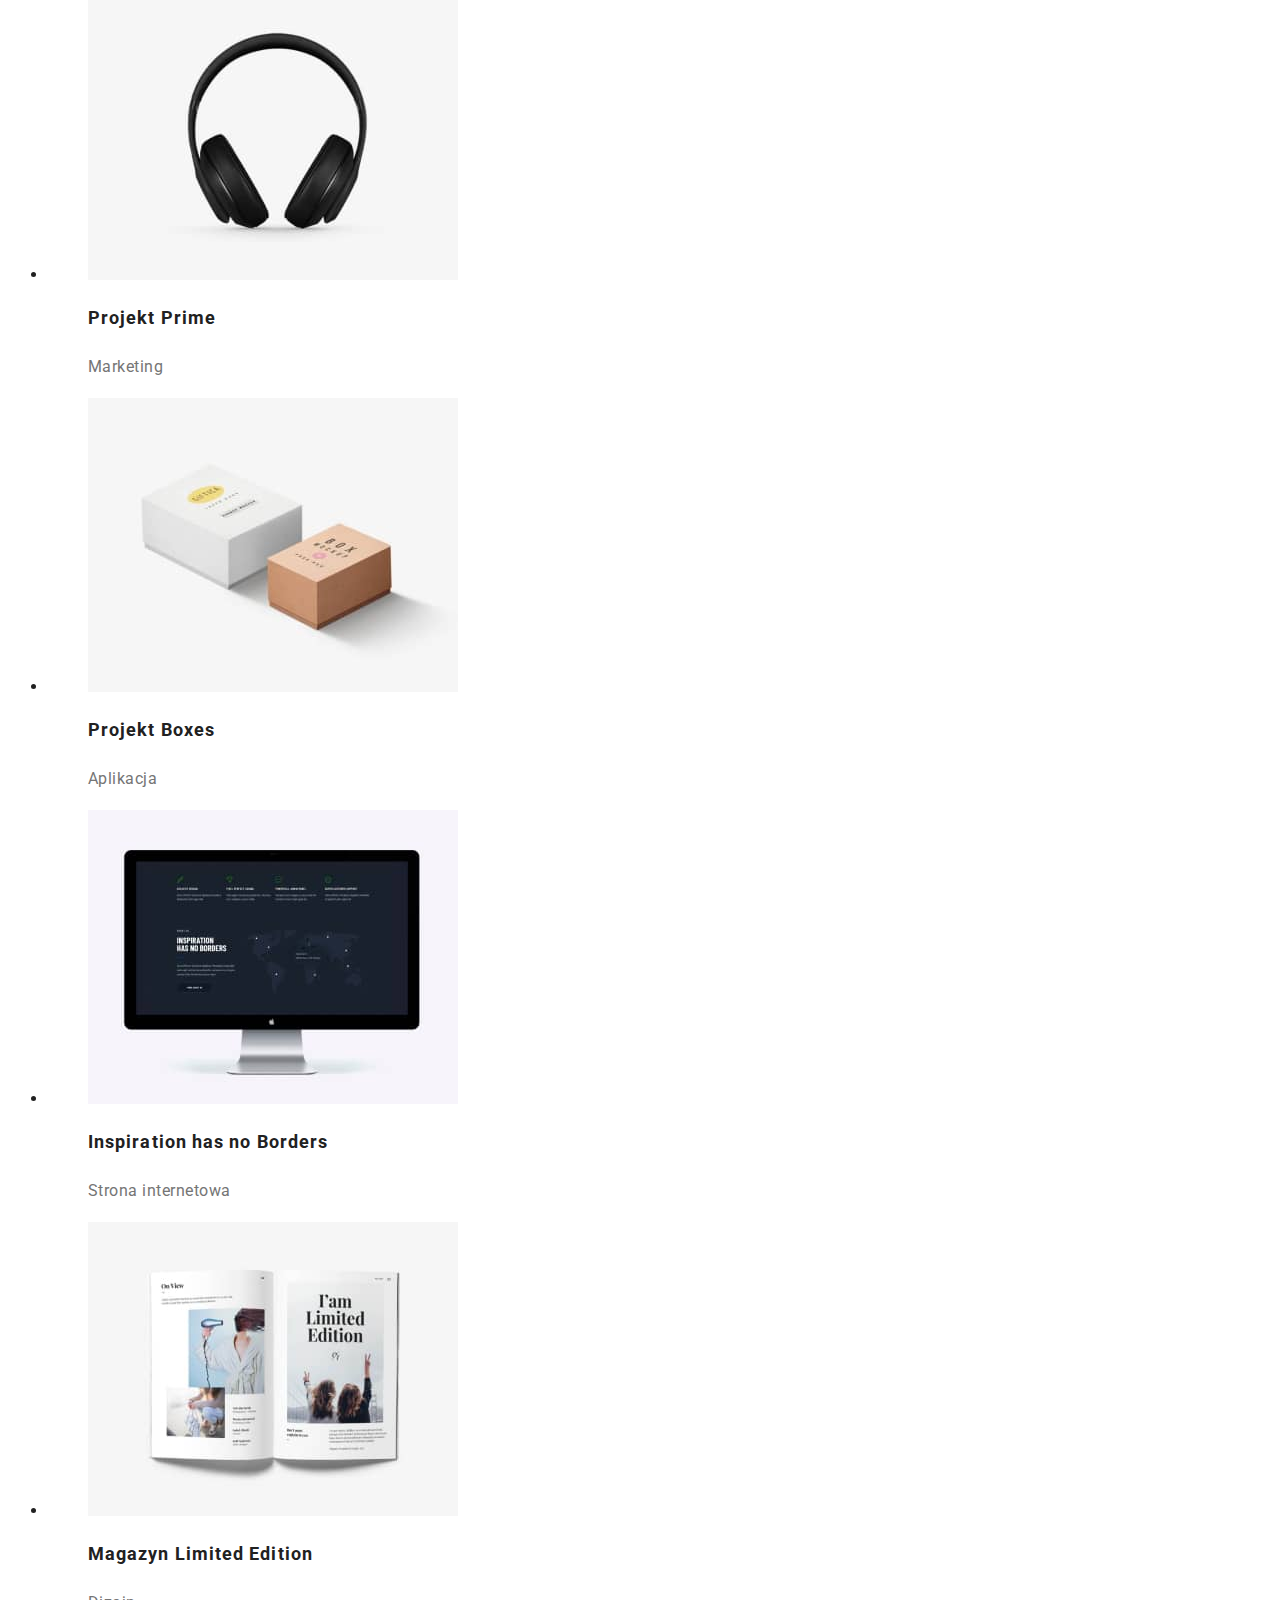
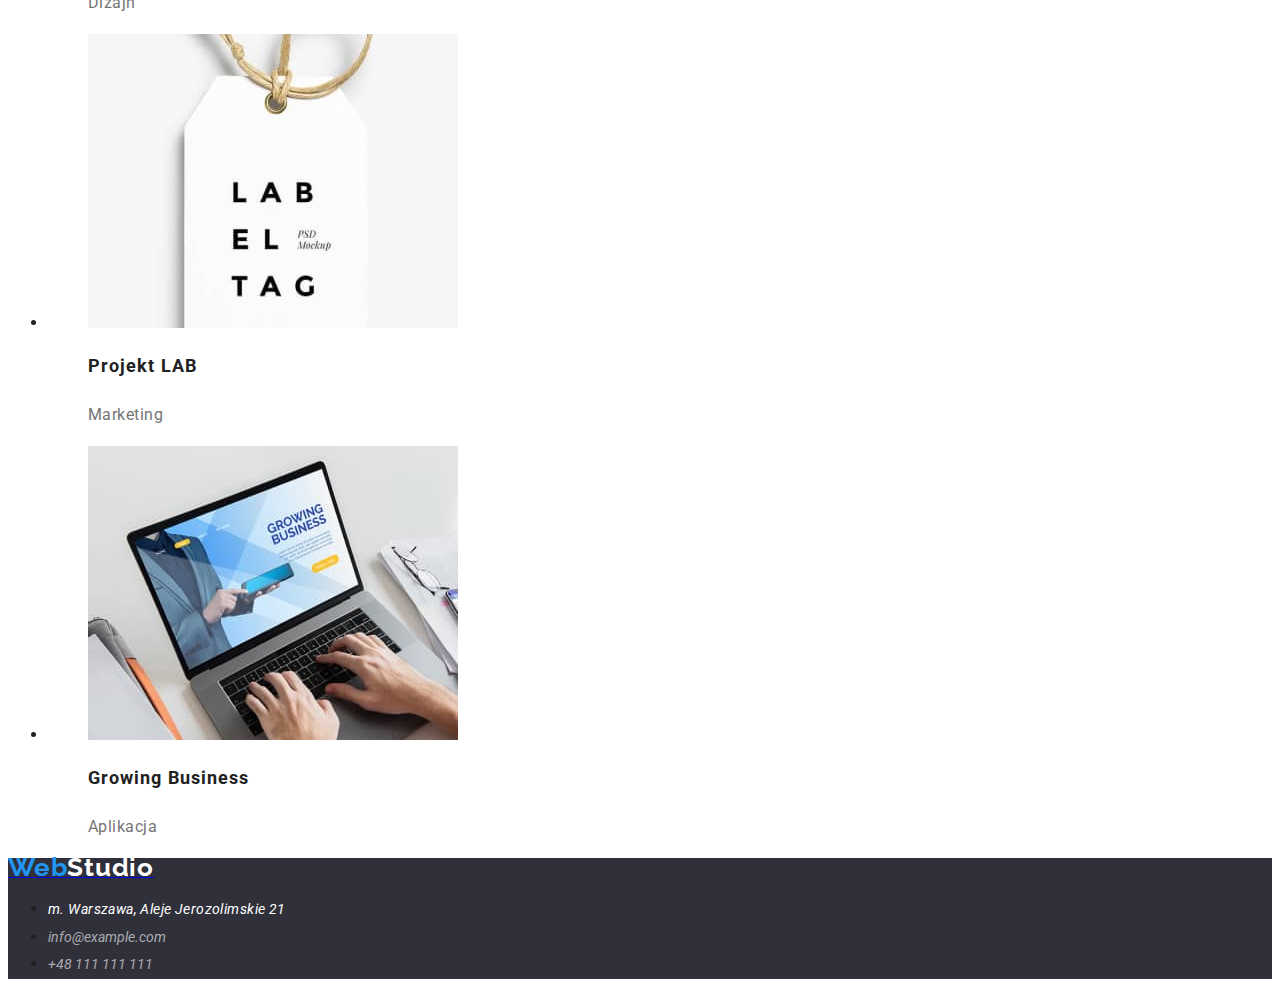
==== commit 010f399e: "added root background color and backorund in h1 and footer" ====
--- a/portfolio.html
+++ b/portfolio.html
@@ -173,7 +173,7 @@
       </div>
     </main>
 
-    <footer>
+    <footer class="background-footer">
       <a href="./index.html"
         ><span class="logo-web-bottom">Web</span
         ><span class="logo-studio-bottom">Studio</span></a
--- a/css/styles.css
+++ b/css/styles.css
@@ -4,6 +4,8 @@
   --main-white: #ffffff;
   --logo-black: #000000;
   --bodytext-color: #212121;
+  --background-color: #2F303A;
+
 }
 
 body {
@@ -77,6 +79,7 @@
   font-weight: 900;
   line-height: 1.5rem;
   letter-spacing: 0.6;
+  background: var(--background-color)
 }
 
 .title-main + button[type="button"] {
@@ -177,3 +180,6 @@
 .logo-studio-bottom {
   color: var(--main-white);
 }
+.background-footer {
+    background-color: var(--background-color);
+}